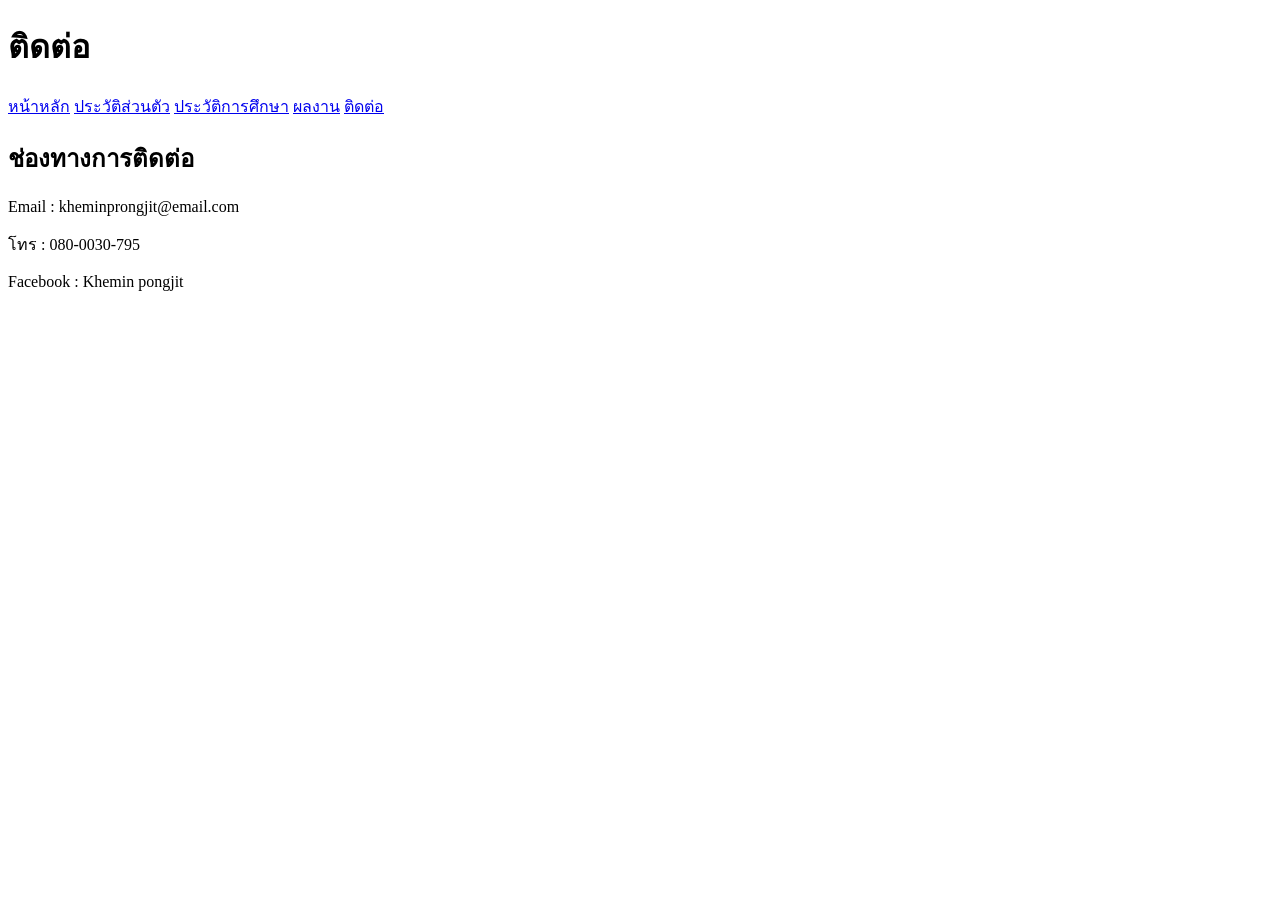
==== contact.html @ 2973a515 "Create contact.html" ====
<!DOCTYPE html>
<html lang="th">
<head>
<meta charset="UTF-8">
<meta name="viewport" content="width=device-width, initial-scale=1.0">
<title>ติดต่อ</title>
<link rel="stylesheet" href="style.css">
</head>
<body>

<header>
<h1>ติดต่อ</h1>

<nav>
<a href="index.html">หน้าหลัก</a>
<a href="profile.html">ประวัติส่วนตัว</a>
<a href="education.html">ประวัติการศึกษา</a>
<a href="portfolio.html">ผลงาน</a>
<a href="contact.html">ติดต่อ</a>
</nav>

</header>

<section class="container">

<h2>ช่องทางการติดต่อ</h2>

<p>Email : kheminprongjit@email.com</p>

<p>โทร : 080-0030-795</p>

<p>Facebook : Khemin pongjit</p>
</section>

</body>
</html>
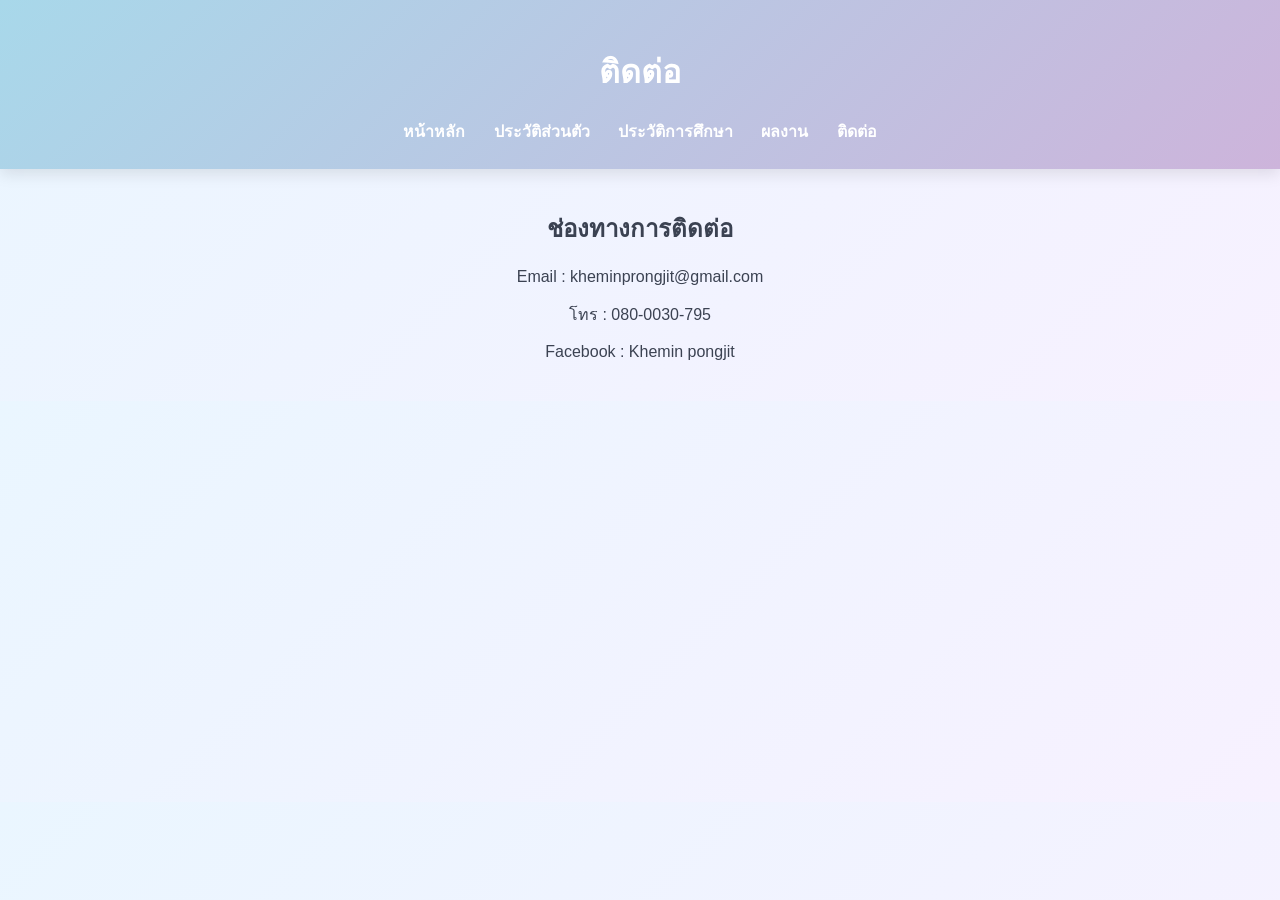
==== commit 1b9f9667: "Update contact.html" ====
--- a/contact.html
+++ b/contact.html
@@ -25,7 +25,7 @@
 
 <h2>ช่องทางการติดต่อ</h2>
 
-<p>Email : kheminprongjit@email.com</p>
+<p>Email : kheminprongjit@gmail.com</p>
 
 <p>โทร : 080-0030-795</p>
 
--- a/style.css
+++ b/style.css
@@ -0,0 +1,78 @@
+body{
+    margin:0;
+    font-family:"Poppins", Arial, sans-serif;
+    background:linear-gradient(135deg,#EAF6FF,#F7F1FF);
+    color:#3B4252;
+}
+
+header{
+    background:linear-gradient(135deg,#A8D8EA,#CDB4DB);
+    color:#ffffff;
+    padding:25px;
+    text-align:center;
+    box-shadow:0 5px 15px rgba(0,0,0,0.1);
+}
+
+nav a{
+    color:#ffffff;
+    text-decoration:none;
+    margin:0 12px;
+    font-weight:bold;
+    transition:.3s;
+}
+
+nav a:hover{
+    color:#FFF3B0;
+}
+
+.container{
+    width:80%;
+    margin:40px auto;
+    text-align:center;
+    animation:slideDown 1s ease;
+}
+}
+
+.card{
+    background:rgba(255,255,255,0.8);
+    padding:25px;
+    margin:20px auto;
+    border-radius:20px;
+    max-width:600px;
+    box-shadow:0 10px 25px rgba(170,170,200,.25);
+    transition:.4s;
+}
+
+.card:hover{
+    transform:translateY(-10px);
+    box-shadow:0 15px 35px rgba(150,150,200,.35);
+}
+
+.btn{
+    display:inline-block;
+    padding:12px 25px;
+    background:#9AD0F5;
+    color:white;
+    border-radius:30px;
+    text-decoration:none;
+    transition:.3s;
+}
+
+.btn:hover{
+    background:#B8A4FF;
+    transform:scale(1.05);}
+img{
+    border-radius:50%;
+    border:5px solid white;
+    box-shadow:0 5px 15px rgba(0,0,0,.15);
+}
+
+@keyframes slideDown{
+    from{
+        opacity:0;
+        transform:translateY(-60px);
+    }
+    to{
+        opacity:1;
+        transform:translateY(0);
+    }
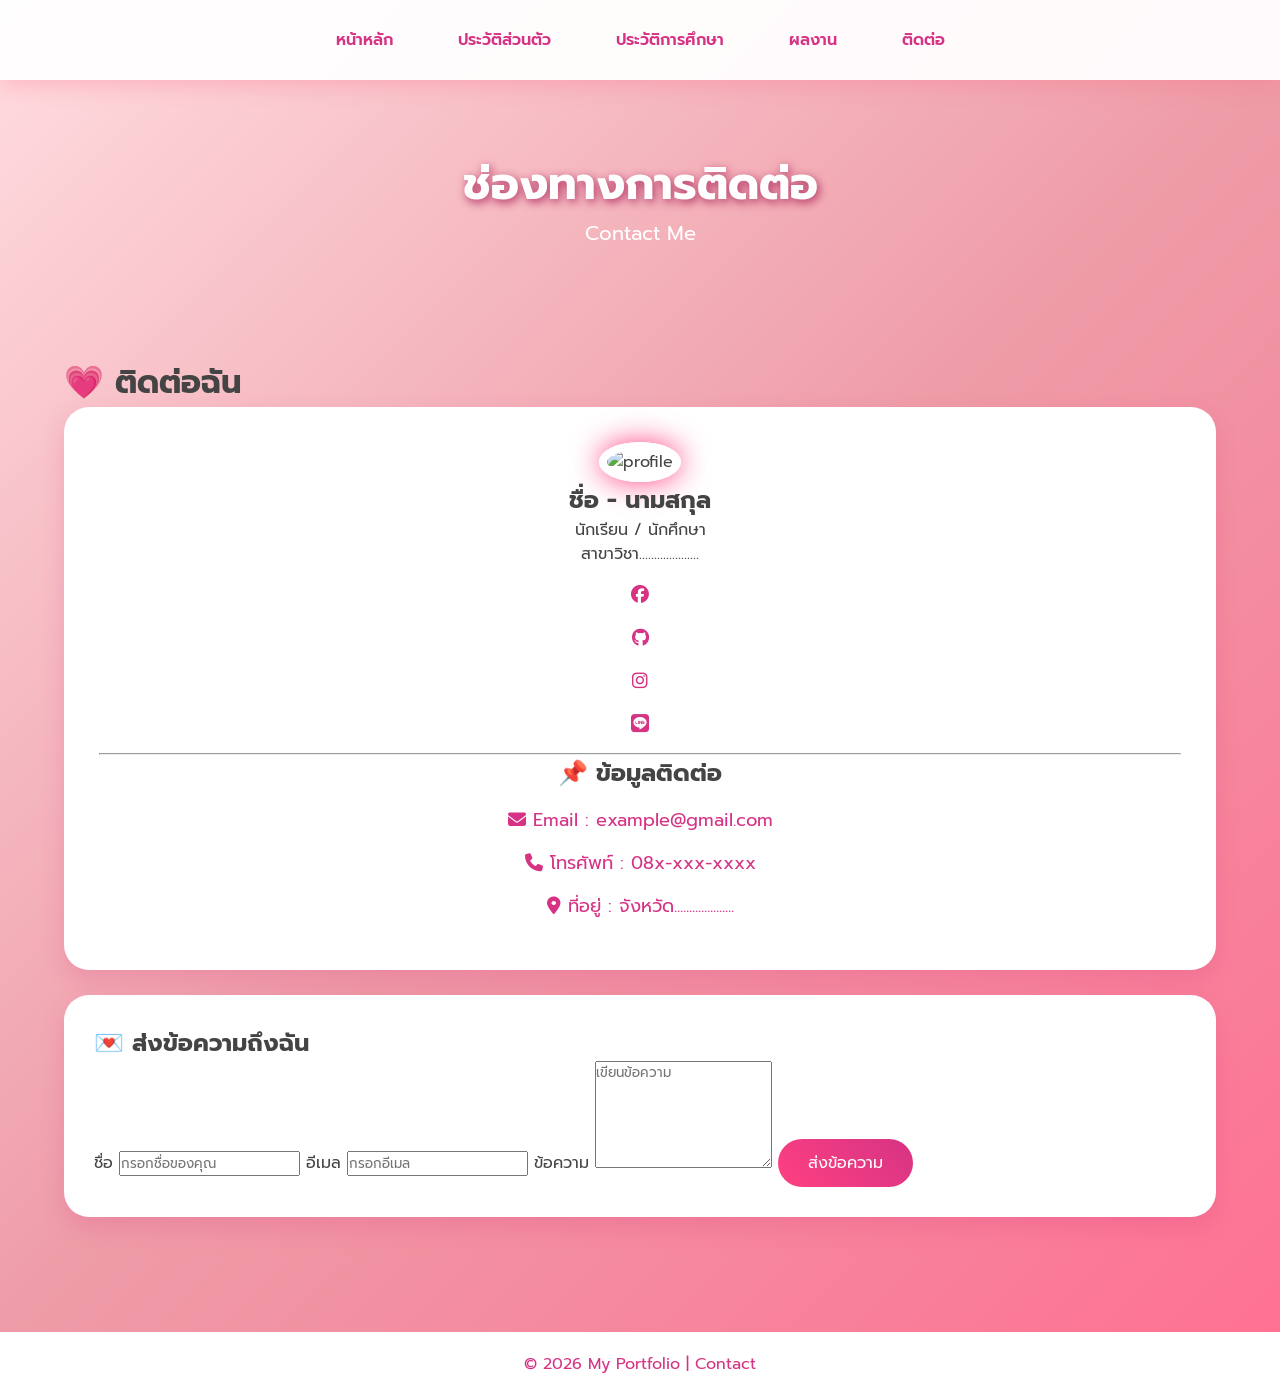
==== commit b845d53b: "Update contact.html" ====
--- a/contact.html
+++ b/contact.html
@@ -1,36 +1,214 @@
 <!DOCTYPE html>
 <html lang="th">
+
 <head>
+
 <meta charset="UTF-8">
+
 <meta name="viewport" content="width=device-width, initial-scale=1.0">
-<title>ติดต่อ</title>
+
+<title>ช่องทางการติดต่อ</title>
+
 <link rel="stylesheet" href="style.css">
+
+<!-- Icon -->
+<link rel="stylesheet" href="https://cdnjs.cloudflare.com/ajax/libs/font-awesome/6.5.0/css/all.min.css">
+
 </head>
+
+
 <body>
 
+
+<!-- เมนู -->
+
+<nav>
+
+<a href="index.html">หน้าหลัก</a>
+
+<a href="profile.html">ประวัติส่วนตัว</a>
+
+<a href="education.html">ประวัติการศึกษา</a>
+
+<a href="portfolio.html">ผลงาน</a>
+
+<a href="contact.html">ติดต่อ</a>
+
+</nav>
+
+
+
+<!-- Header -->
+
 <header>
-<h1>ติดต่อ</h1>
-
-<nav>
-<a href="index.html">หน้าหลัก</a>
-<a href="profile.html">ประวัติส่วนตัว</a>
-<a href="education.html">ประวัติการศึกษา</a>
-<a href="portfolio.html">ผลงาน</a>
-<a href="contact.html">ติดต่อ</a>
-</nav>
+
+<h1>ช่องทางการติดต่อ</h1>
+
+<p>Contact Me</p>
 
 </header>
 
-<section class="container">
-
-<h2>ช่องทางการติดต่อ</h2>
-
-<p>Email : kheminprongjit@gmail.com</p>
-
-<p>โทร : 080-0030-795</p>
-
-<p>Facebook : Khemin pongjit</p>
-</section>
+
+
+<div class="container">
+
+
+<h1 class="section-title">
+💗 ติดต่อฉัน
+</h1>
+
+
+
+<div class="contact-box">
+
+
+<img src="images/profile.jpg"
+class="profile-img"
+alt="profile">
+
+
+
+<h2>
+ชื่อ - นามสกุล
+</h2>
+
+
+<p>
+นักเรียน / นักศึกษา
+<br>
+สาขาวิชา....................
+</p>
+
+
+
+<div class="social">
+
+
+<a href="#" title="Facebook">
+<i class="fab fa-facebook"></i>
+</a>
+
+
+<a href="#" title="GitHub">
+<i class="fab fa-github"></i>
+</a>
+
+
+<a href="#" title="Instagram">
+<i class="fab fa-instagram"></i>
+</a>
+
+
+<a href="#" title="Line">
+<i class="fab fa-line"></i>
+</a>
+
+
+</div>
+
+
+
+<hr>
+
+
+<h2>
+📌 ข้อมูลติดต่อ
+</h2>
+
+
+<a href="#">
+<i class="fa-solid fa-envelope"></i>
+Email : example@gmail.com
+</a>
+
+
+<a href="#">
+<i class="fa-solid fa-phone"></i>
+โทรศัพท์ : 08x-xxx-xxxx
+</a>
+
+
+<a href="#">
+<i class="fa-solid fa-location-dot"></i>
+ที่อยู่ : จังหวัด....................
+</a>
+
+
+
+</div>
+
+
+
+
+<!-- ฟอร์มติดต่อ -->
+
+
+<div class="card">
+
+
+<h2>
+💌 ส่งข้อความถึงฉัน
+</h2>
+
+
+
+<form>
+
+
+<label>
+ชื่อ
+</label>
+
+<input type="text"
+placeholder="กรอกชื่อของคุณ">
+
+
+
+<label>
+อีเมล
+</label>
+
+<input type="email"
+placeholder="กรอกอีเมล">
+
+
+
+<label>
+ข้อความ
+</label>
+
+<textarea rows="5"
+placeholder="เขียนข้อความ"></textarea>
+
+
+
+<button type="submit">
+ส่งข้อความ
+</button>
+
+
+
+</form>
+
+
+</div>
+
+
+
+
+</div>
+
+
+
+
+<footer>
+
+© 2026 My Portfolio | Contact
+
+</footer>
+
+
 
 </body>
+
 </html>
--- a/style.css
+++ b/style.css
@@ -1,78 +1,523 @@
+/* =================================
+   Pink Modern Portfolio CSS
+   index.html
+   profile.html
+   education.html
+   portfolio.html
+   contact.html
+================================= */
+
+@import url('https://fonts.googleapis.com/css2?family=Prompt:wght@300;400;500;600;700&display=swap');
+
+
+*{
+    margin:0;
+    padding:0;
+    box-sizing:border-box;
+    font-family:'Prompt',sans-serif;
+}
+
+
 body{
-    margin:0;
-    font-family:"Poppins", Arial, sans-serif;
-    background:linear-gradient(135deg,#EAF6FF,#F7F1FF);
-    color:#3B4252;
-}
+
+    background:
+    linear-gradient(
+        135deg,
+        #ffdde1,
+        #ee9ca7,
+        #ff6f91
+    );
+
+    min-height:100vh;
+
+    color:#444;
+
+}
+
+
+
+/* ======================
+        Navigation
+====================== */
+
+nav{
+
+    background:rgba(255,255,255,0.95);
+
+    display:flex;
+
+    justify-content:center;
+
+    flex-wrap:wrap;
+
+    gap:15px;
+
+    padding:18px;
+
+    position:sticky;
+
+    top:0;
+
+    z-index:1000;
+
+    box-shadow:
+    0 5px 20px rgba(255,105,135,.3);
+
+}
+
+
+nav a{
+
+    text-decoration:none;
+
+    color:#d63384;
+
+    font-weight:600;
+
+    padding:10px 25px;
+
+    border-radius:30px;
+
+    transition:.3s;
+
+}
+
+
+nav a:hover{
+
+    background:
+
+    linear-gradient(
+    45deg,
+    #ff6f91,
+    #d63384
+    );
+
+    color:white;
+
+    transform:translateY(-3px);
+
+}
+
+
+
+/* ======================
+        Header
+====================== */
 
 header{
-    background:linear-gradient(135deg,#A8D8EA,#CDB4DB);
-    color:#ffffff;
+
+    text-align:center;
+
+    padding:70px 20px;
+
+}
+
+
+header h1{
+
+    font-size:45px;
+
+    color:white;
+
+    text-shadow:
+    2px 3px 10px #b03060;
+
+}
+
+
+header p{
+
+    font-size:20px;
+
+    color:white;
+
+}
+
+
+
+.profile-img{
+
+    width:200px;
+
+    height:200px;
+
+    object-fit:cover;
+
+    border-radius:50%;
+
+    border:8px solid white;
+
+    box-shadow:
+
+    0 0 30px #ff4081;
+
+}
+
+
+
+/* ======================
+        Container
+====================== */
+
+.container{
+
+    width:90%;
+
+    max-width:1200px;
+
+    margin:auto;
+
+    padding:40px 0;
+
+}
+
+
+
+/* ======================
+        Card
+====================== */
+
+.card{
+
+    background:white;
+
+    border-radius:25px;
+
+    padding:30px;
+
+    margin:25px 0;
+
+    box-shadow:
+
+    0 10px 25px rgba(214,51,132,.2);
+
+    transition:.4s;
+
+}
+
+
+.card:hover{
+
+    transform:translateY(-10px);
+
+    box-shadow:
+
+    0 15px 35px rgba(255,64,129,.35);
+
+}
+
+
+
+/* ======================
+        Profile
+====================== */
+
+.info{
+
+    display:grid;
+
+    grid-template-columns:
+    repeat(auto-fit,minmax(250px,1fr));
+
+    gap:20px;
+
+}
+
+
+.info-box{
+
+    background:#fff0f5;
+
     padding:25px;
+
+    border-radius:20px;
+
     text-align:center;
-    box-shadow:0 5px 15px rgba(0,0,0,0.1);
-}
-
-nav a{
-    color:#ffffff;
+
+}
+
+
+
+/* ======================
+        Education
+====================== */
+
+.timeline{
+
+    border-left:
+
+    5px solid #ff6f91;
+
+    padding-left:25px;
+
+}
+
+
+.timeline-item{
+
+    background:white;
+
+    padding:25px;
+
+    margin-bottom:25px;
+
+    border-radius:20px;
+
+    box-shadow:
+
+    0 8px 20px rgba(0,0,0,.1);
+
+}
+
+
+
+/* ======================
+        Portfolio
+====================== */
+
+.portfolio{
+
+    display:grid;
+
+    grid-template-columns:
+    repeat(auto-fit,minmax(300px,1fr));
+
+    gap:30px;
+
+}
+
+
+
+.portfolio-box{
+
+    background:white;
+
+    border-radius:25px;
+
+    overflow:hidden;
+
+    box-shadow:
+
+    0 10px 25px rgba(214,51,132,.2);
+
+    transition:.4s;
+
+}
+
+
+.portfolio-box:hover{
+
+    transform:
+
+    translateY(-12px);
+
+    box-shadow:
+
+    0 0 30px #ff6f91;
+
+}
+
+
+
+.portfolio-box img{
+
+    width:100%;
+
+    height:220px;
+
+    object-fit:cover;
+
+}
+
+
+.portfolio-box h2{
+
+    padding:20px;
+
+    color:#d63384;
+
+}
+
+
+.portfolio-box p{
+
+    padding:0 20px 25px;
+
+}
+
+
+
+/* ======================
+        Contact
+====================== */
+
+.contact-box{
+
+    background:white;
+
+    padding:35px;
+
+    border-radius:25px;
+
+    text-align:center;
+
+    box-shadow:
+
+    0 10px 25px rgba(214,51,132,.2);
+
+}
+
+
+.contact-box a{
+
+    display:block;
+
+    margin:15px;
+
+    color:#d63384;
+
     text-decoration:none;
-    margin:0 12px;
-    font-weight:bold;
-    transition:.3s;
-}
-
-nav a:hover{
-    color:#FFF3B0;
-}
-
-.container{
-    width:80%;
-    margin:40px auto;
+
+    font-size:18px;
+
+}
+
+
+.contact-box a:hover{
+
+    color:#ff4081;
+
+}
+
+
+
+/* ======================
+        Button
+====================== */
+
+button{
+
+    background:
+
+    linear-gradient(
+    45deg,
+    #ff4081,
+    #d63384
+    );
+
+    color:white;
+
+    border:none;
+
+    padding:12px 30px;
+
+    border-radius:50px;
+
+    cursor:pointer;
+
+    font-size:16px;
+
+}
+
+
+button:hover{
+
+    transform:scale(1.1);
+
+    box-shadow:
+
+    0 0 20px #ff6f91;
+
+}
+
+
+
+/* ======================
+        Footer
+====================== */
+
+footer{
+
+    background:white;
+
+    color:#d63384;
+
     text-align:center;
-    animation:slideDown 1s ease;
-}
-}
-
-.card{
-    background:rgba(255,255,255,0.8);
-    padding:25px;
-    margin:20px auto;
-    border-radius:20px;
-    max-width:600px;
-    box-shadow:0 10px 25px rgba(170,170,200,.25);
-    transition:.4s;
-}
-
-.card:hover{
-    transform:translateY(-10px);
-    box-shadow:0 15px 35px rgba(150,150,200,.35);
-}
-
-.btn{
-    display:inline-block;
-    padding:12px 25px;
-    background:#9AD0F5;
-    color:white;
-    border-radius:30px;
-    text-decoration:none;
-    transition:.3s;
-}
-
-.btn:hover{
-    background:#B8A4FF;
-    transform:scale(1.05);}
-img{
-    border-radius:50%;
-    border:5px solid white;
-    box-shadow:0 5px 15px rgba(0,0,0,.15);
-}
-
-@keyframes slideDown{
+
+    padding:20px;
+
+    margin-top:50px;
+
+}
+
+
+
+/* ======================
+        Animation
+====================== */
+
+.card,
+.portfolio-box,
+.timeline-item{
+
+    animation:
+
+    fadeIn .8s ease;
+
+}
+
+
+@keyframes fadeIn{
+
     from{
+
         opacity:0;
-        transform:translateY(-60px);
+
+        transform:translateY(40px);
+
     }
+
     to{
+
         opacity:1;
+
         transform:translateY(0);
+
     }
+
+}
+
+
+
+/* ======================
+        Responsive
+====================== */
+
+@media(max-width:768px){
+
+header h1{
+
+    font-size:32px;
+
+}
+
+
+nav{
+
+    flex-direction:column;
+
+    text-align:center;
+
+}
+
+
+.profile-img{
+
+    width:150px;
+
+    height:150px;
+
+}
+
+}
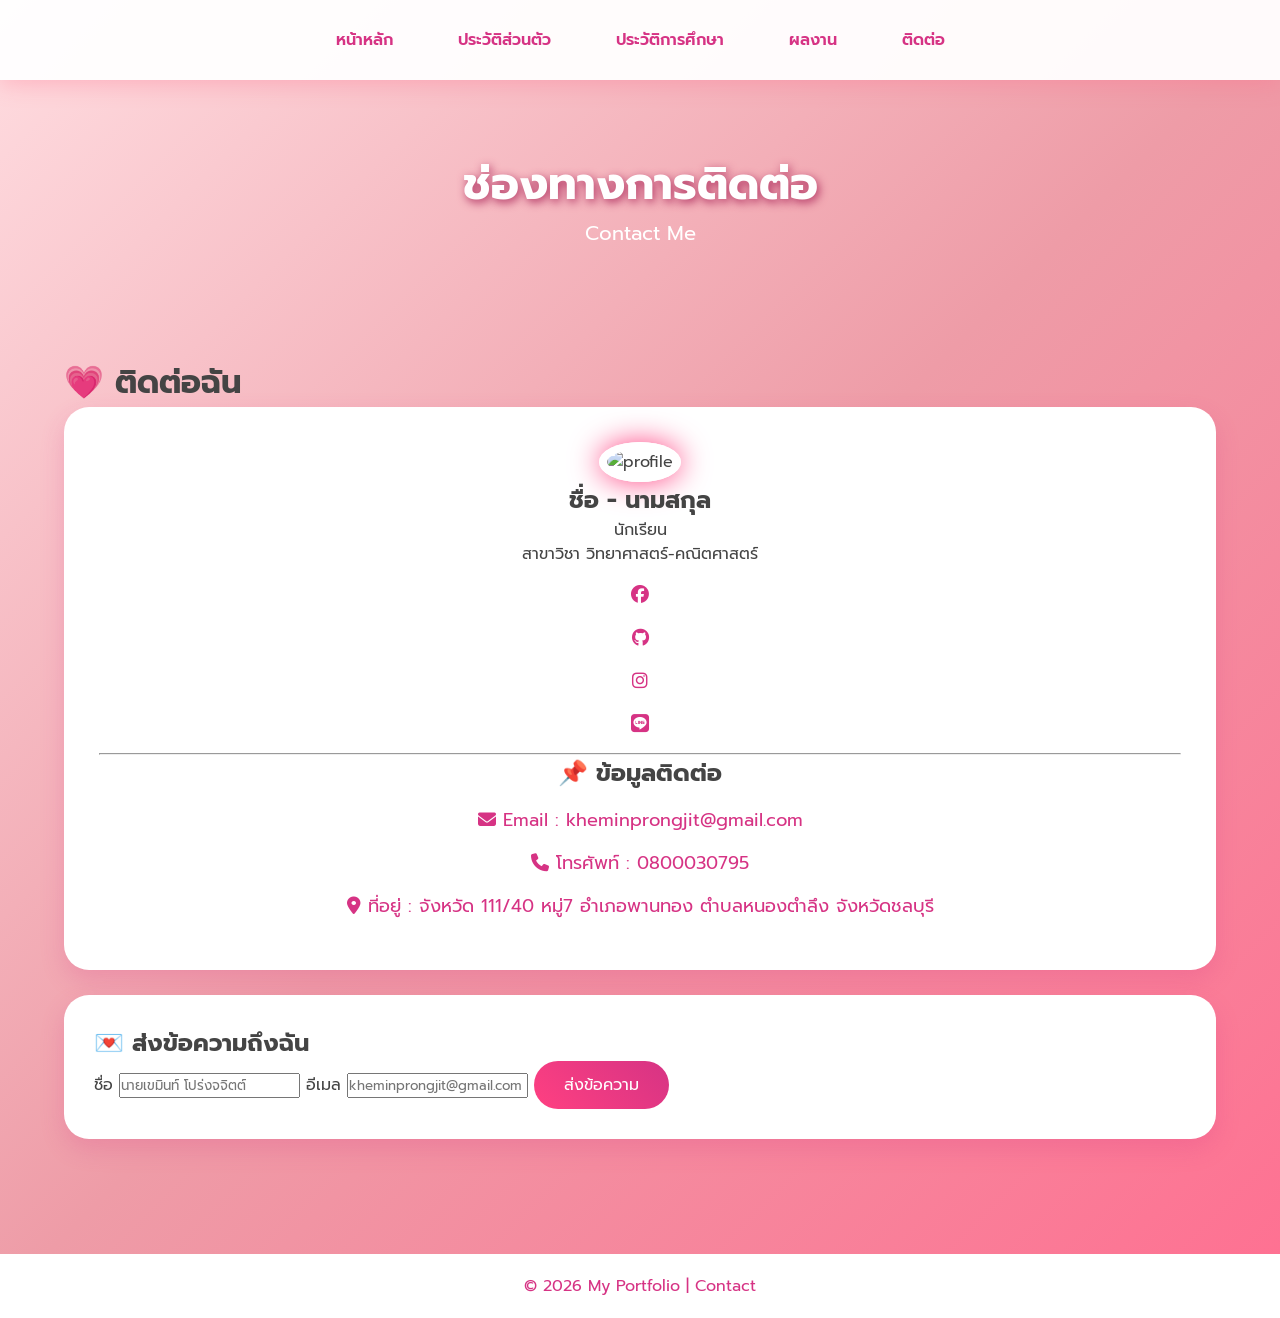
==== commit d4122992: "Update contact.html" ====
--- a/contact.html
+++ b/contact.html
@@ -62,7 +62,7 @@
 <div class="contact-box">
 
 
-<img src="images/profile.jpg"
+<img src="images/9-2-69-159.jpg"
 class="profile-img"
 alt="profile">
 
@@ -74,9 +74,9 @@
 
 
 <p>
-นักเรียน / นักศึกษา
+นักเรียน
 <br>
-สาขาวิชา....................
+สาขาวิชา วิทยาศาสตร์-คณิตศาสตร์
 </p>
 
 
@@ -118,19 +118,19 @@
 
 <a href="#">
 <i class="fa-solid fa-envelope"></i>
-Email : example@gmail.com
+Email : kheminprongjit@gmail.com
 </a>
 
 
 <a href="#">
 <i class="fa-solid fa-phone"></i>
-โทรศัพท์ : 08x-xxx-xxxx
+โทรศัพท์ : 0800030795
 </a>
 
 
 <a href="#">
 <i class="fa-solid fa-location-dot"></i>
-ที่อยู่ : จังหวัด....................
+ที่อยู่ : จังหวัด 111/40 หมู่7 อำเภอพานทอง ตำบลหนองตำลึง จังหวัดชลบุรี
 </a>
 
 
@@ -160,7 +160,7 @@
 </label>
 
 <input type="text"
-placeholder="กรอกชื่อของคุณ">
+placeholder="นายเขมินท์ โปร่งจจิตต์">
 
 
 
@@ -169,16 +169,7 @@
 </label>
 
 <input type="email"
-placeholder="กรอกอีเมล">
-
-
-
-<label>
-ข้อความ
-</label>
-
-<textarea rows="5"
-placeholder="เขียนข้อความ"></textarea>
+placeholder="kheminprongjit@gmail.com">
 
 
 
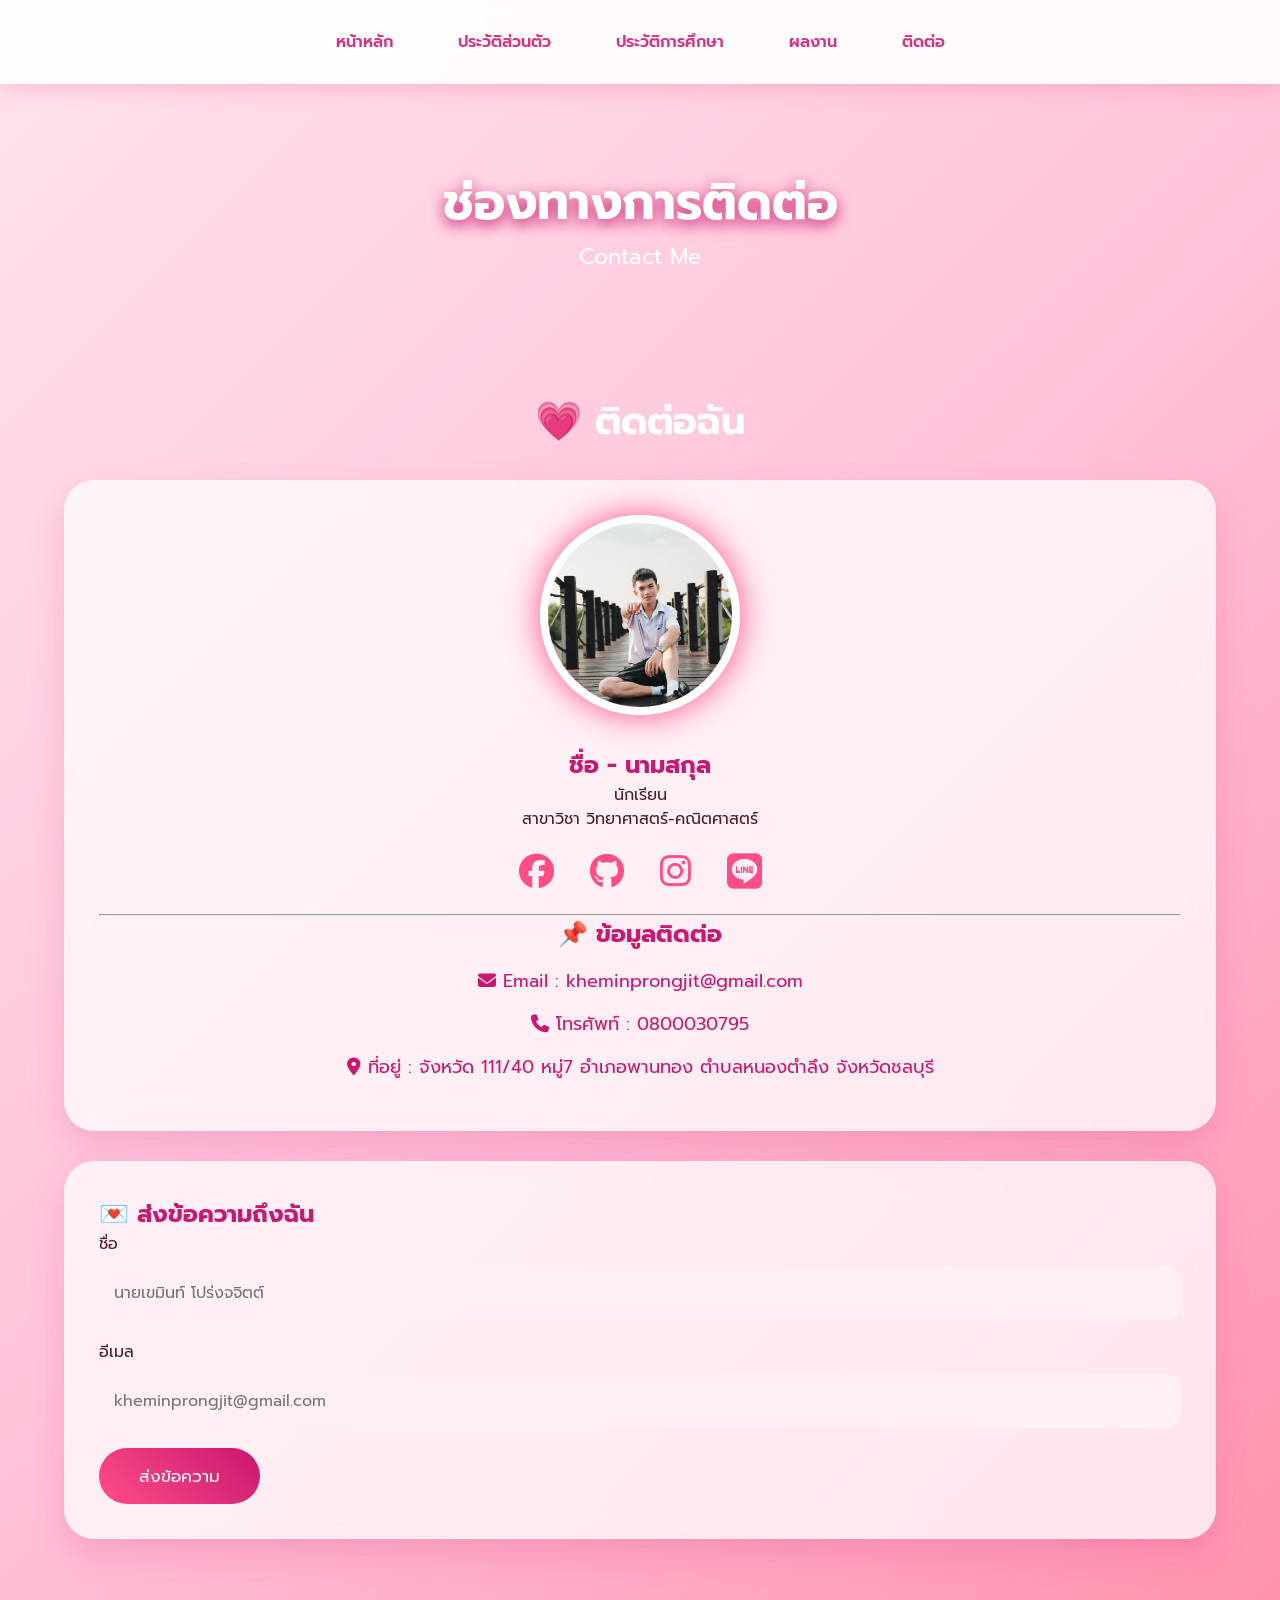
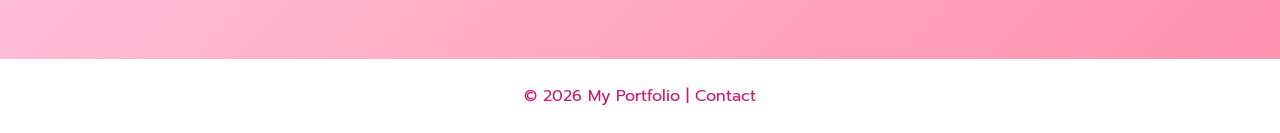
==== commit 4bda7842: "Update contact.html" ====
--- a/contact.html
+++ b/contact.html
@@ -84,7 +84,7 @@
 <div class="social">
 
 
-<a href="#" title="Facebook">
+<a href="https://www.facebook.com/Khemin Pongjit" target="_blank" title="Facebook">
 <i class="fab fa-facebook"></i>
 </a>
 
--- a/style.css
+++ b/style.css
@@ -1,12 +1,15 @@
-/* =================================
-   Pink Modern Portfolio CSS
+/* =====================================
+   PINK LUXURY PORTFOLIO STYLE
+   For:
    index.html
    profile.html
    education.html
    portfolio.html
    contact.html
-================================= */
-
+===================================== */
+
+
+/* Font */
 @import url('https://fonts.googleapis.com/css2?family=Prompt:wght@300;400;500;600;700&display=swap');
 
 
@@ -21,28 +24,31 @@
 body{
 
     background:
+
     linear-gradient(
         135deg,
-        #ffdde1,
-        #ee9ca7,
-        #ff6f91
+        #ffe4ec,
+        #ffc1d9,
+        #ff8fab
     );
 
+    color:#4a1c2d;
+
     min-height:100vh;
 
-    color:#444;
-
-}
-
-
-
-/* ======================
-        Navigation
-====================== */
+}
+
+
+/* ==========================
+        Navbar
+========================== */
+
 
 nav{
 
-    background:rgba(255,255,255,0.95);
+    background:rgba(255,255,255,0.9);
+
+    backdrop-filter:blur(15px);
 
     display:flex;
 
@@ -68,17 +74,17 @@
 
 nav a{
 
+    color:#d63384;
+
     text-decoration:none;
 
-    color:#d63384;
-
     font-weight:600;
 
-    padding:10px 25px;
-
-    border-radius:30px;
-
-    transition:.3s;
+    padding:12px 25px;
+
+    border-radius:50px;
+
+    transition:.4s;
 
 }
 
@@ -89,49 +95,51 @@
 
     linear-gradient(
     45deg,
-    #ff6f91,
-    #d63384
+    #ff4d88,
+    #c91870
     );
 
     color:white;
 
-    transform:translateY(-3px);
-
-}
-
-
-
-/* ======================
+    transform:translateY(-5px);
+
+}
+
+
+
+/* ==========================
         Header
-====================== */
+========================== */
+
 
 header{
 
     text-align:center;
 
-    padding:70px 20px;
+    padding:80px 20px;
 
 }
 
 
 header h1{
 
-    font-size:45px;
-
     color:white;
 
+    font-size:50px;
+
     text-shadow:
-    2px 3px 10px #b03060;
+
+    0 5px 15px #c91870;
 
 }
 
 
 header p{
 
-    font-size:20px;
-
     color:white;
 
+    font-size:22px;
+
 }
 
 
@@ -142,23 +150,26 @@
 
     height:200px;
 
+    border-radius:50%;
+
     object-fit:cover;
 
-    border-radius:50%;
-
     border:8px solid white;
 
     box-shadow:
 
-    0 0 30px #ff4081;
-
-}
-
-
-
-/* ======================
+    0 0 35px #ff4d88;
+
+    margin-bottom:25px;
+
+}
+
+
+
+/* ==========================
         Container
-====================== */
+========================== */
+
 
 .container{
 
@@ -174,227 +185,297 @@
 
 
 
-/* ======================
-        Card
-====================== */
-
-.card{
+/* ==========================
+        Glass Card
+========================== */
+
+
+.card,
+.contact-box{
+
+    background:
+
+    rgba(255,255,255,.75);
+
+
+    backdrop-filter:
+
+    blur(15px);
+
+
+    border-radius:30px;
+
+
+    padding:35px;
+
+
+    margin:30px 0;
+
+
+    box-shadow:
+
+    0 15px 35px rgba(214,51,132,.2);
+
+
+    transition:.4s;
+
+}
+
+
+
+.card:hover,
+.contact-box:hover{
+
+    transform:
+
+    translateY(-10px);
+
+
+    box-shadow:
+
+    0 20px 40px rgba(255,64,129,.35);
+
+}
+
+
+
+/* ==========================
+        Titles
+========================== */
+
+
+h1,h2{
+
+    color:#c91870;
+
+}
+
+
+.section-title{
+
+    text-align:center;
+
+    color:white;
+
+    font-size:38px;
+
+    margin-bottom:30px;
+
+}
+
+
+
+/* ==========================
+        Portfolio
+========================== */
+
+
+.portfolio{
+
+    display:grid;
+
+    grid-template-columns:
+
+    repeat(auto-fit,minmax(300px,1fr));
+
+    gap:30px;
+
+}
+
+
+
+.portfolio-box{
 
     background:white;
 
     border-radius:25px;
 
-    padding:30px;
-
-    margin:25px 0;
-
-    box-shadow:
-
-    0 10px 25px rgba(214,51,132,.2);
+    overflow:hidden;
+
+    box-shadow:
+
+    0 10px 30px rgba(0,0,0,.15);
 
     transition:.4s;
 
 }
 
 
-.card:hover{
-
-    transform:translateY(-10px);
-
-    box-shadow:
-
-    0 15px 35px rgba(255,64,129,.35);
-
-}
-
-
-
-/* ======================
-        Profile
-====================== */
-
-.info{
-
-    display:grid;
-
-    grid-template-columns:
-    repeat(auto-fit,minmax(250px,1fr));
-
-    gap:20px;
-
-}
-
-
-.info-box{
+.portfolio-box:hover{
+
+    transform:
+
+    translateY(-15px);
+
+    box-shadow:
+
+    0 0 30px #ff4d88;
+
+}
+
+
+
+.portfolio-box img{
+
+    width:100%;
+
+    height:220px;
+
+    object-fit:cover;
+
+}
+
+
+.portfolio-box h2{
+
+    padding:20px;
+
+}
+
+
+.portfolio-box p{
+
+    padding:0 20px 25px;
+
+}
+
+
+
+/* ==========================
+        Education Timeline
+========================== */
+
+
+.timeline{
+
+    border-left:
+
+    5px solid #ff4d88;
+
+    padding-left:25px;
+
+}
+
+
+
+.timeline-item{
+
+    background:white;
+
+    padding:25px;
+
+    margin-bottom:25px;
+
+    border-radius:20px;
+
+    box-shadow:
+
+    0 10px 25px rgba(0,0,0,.15);
+
+}
+
+
+
+/* ==========================
+        Contact
+========================== */
+
+
+.contact-box{
+
+    text-align:center;
+
+}
+
+
+.contact-box a{
+
+    display:block;
+
+    color:#c91870;
+
+    text-decoration:none;
+
+    font-size:18px;
+
+    margin:15px;
+
+}
+
+
+.contact-box a:hover{
+
+    color:#ff4d88;
+
+}
+
+
+
+/* Social Icon */
+
+
+.social a{
+
+    display:inline-block;
+
+    margin:15px;
+
+    font-size:35px;
+
+    color:#ff4d88;
+
+    transition:.3s;
+
+}
+
+
+.social a:hover{
+
+    transform:
+
+    scale(1.3);
+
+    color:#c91870;
+
+}
+
+
+
+/* ==========================
+        Form
+========================== */
+
+
+input,
+textarea{
+
+    width:100%;
+
+    padding:15px;
+
+    margin:10px 0 20px;
+
+    border:none;
+
+    outline:none;
+
+    border-radius:15px;
 
     background:#fff0f5;
 
-    padding:25px;
-
-    border-radius:20px;
-
-    text-align:center;
-
-}
-
-
-
-/* ======================
-        Education
-====================== */
-
-.timeline{
-
-    border-left:
-
-    5px solid #ff6f91;
-
-    padding-left:25px;
-
-}
-
-
-.timeline-item{
-
-    background:white;
-
-    padding:25px;
-
-    margin-bottom:25px;
-
-    border-radius:20px;
-
-    box-shadow:
-
-    0 8px 20px rgba(0,0,0,.1);
-
-}
-
-
-
-/* ======================
-        Portfolio
-====================== */
-
-.portfolio{
-
-    display:grid;
-
-    grid-template-columns:
-    repeat(auto-fit,minmax(300px,1fr));
-
-    gap:30px;
-
-}
-
-
-
-.portfolio-box{
-
-    background:white;
-
-    border-radius:25px;
-
-    overflow:hidden;
-
-    box-shadow:
-
-    0 10px 25px rgba(214,51,132,.2);
-
-    transition:.4s;
-
-}
-
-
-.portfolio-box:hover{
-
-    transform:
-
-    translateY(-12px);
-
-    box-shadow:
-
-    0 0 30px #ff6f91;
-
-}
-
-
-
-.portfolio-box img{
-
-    width:100%;
-
-    height:220px;
-
-    object-fit:cover;
-
-}
-
-
-.portfolio-box h2{
-
-    padding:20px;
-
-    color:#d63384;
-
-}
-
-
-.portfolio-box p{
-
-    padding:0 20px 25px;
-
-}
-
-
-
-/* ======================
-        Contact
-====================== */
-
-.contact-box{
-
-    background:white;
-
-    padding:35px;
-
-    border-radius:25px;
-
-    text-align:center;
-
-    box-shadow:
-
-    0 10px 25px rgba(214,51,132,.2);
-
-}
-
-
-.contact-box a{
-
-    display:block;
-
-    margin:15px;
-
-    color:#d63384;
-
-    text-decoration:none;
-
-    font-size:18px;
-
-}
-
-
-.contact-box a:hover{
-
-    color:#ff4081;
-
-}
-
-
-
-/* ======================
-        Button
-====================== */
+    font-size:16px;
+
+}
+
+
+
+textarea{
+
+    resize:none;
+
+}
+
+
 
 button{
 
@@ -402,23 +483,26 @@
 
     linear-gradient(
     45deg,
-    #ff4081,
-    #d63384
+    #ff4d88,
+    #c91870
     );
 
     color:white;
 
     border:none;
 
-    padding:12px 30px;
+    padding:15px 40px;
 
     border-radius:50px;
 
     cursor:pointer;
 
-    font-size:16px;
-
-}
+    font-size:17px;
+
+    transition:.3s;
+
+}
+
 
 
 button:hover{
@@ -427,25 +511,26 @@
 
     box-shadow:
 
-    0 0 20px #ff6f91;
-
-}
-
-
-
-/* ======================
+    0 0 25px #ff4d88;
+
+}
+
+
+
+/* ==========================
         Footer
-====================== */
+========================== */
+
 
 footer{
 
     background:white;
 
-    color:#d63384;
-
     text-align:center;
 
-    padding:20px;
+    padding:25px;
+
+    color:#c91870;
 
     margin-top:50px;
 
@@ -453,36 +538,44 @@
 
 
 
-/* ======================
+/* ==========================
         Animation
-====================== */
+========================== */
+
 
 .card,
+.contact-box,
 .portfolio-box,
 .timeline-item{
 
     animation:
 
-    fadeIn .8s ease;
-
-}
-
-
-@keyframes fadeIn{
+    fade .8s ease;
+
+}
+
+
+
+@keyframes fade{
 
     from{
 
         opacity:0;
 
-        transform:translateY(40px);
+        transform:
+
+        translateY(50px);
 
     }
 
+
     to{
 
         opacity:1;
 
-        transform:translateY(0);
+        transform:
+
+        translateY(0);
 
     }
 
@@ -490,15 +583,17 @@
 
 
 
-/* ======================
+/* ==========================
         Responsive
-====================== */
+========================== */
+
 
 @media(max-width:768px){
 
+
 header h1{
 
-    font-size:32px;
+    font-size:35px;
 
 }
 
@@ -520,4 +615,12 @@
 
 }
 
-}
+
+.container{
+
+    width:95%;
+
+}
+
+
+}
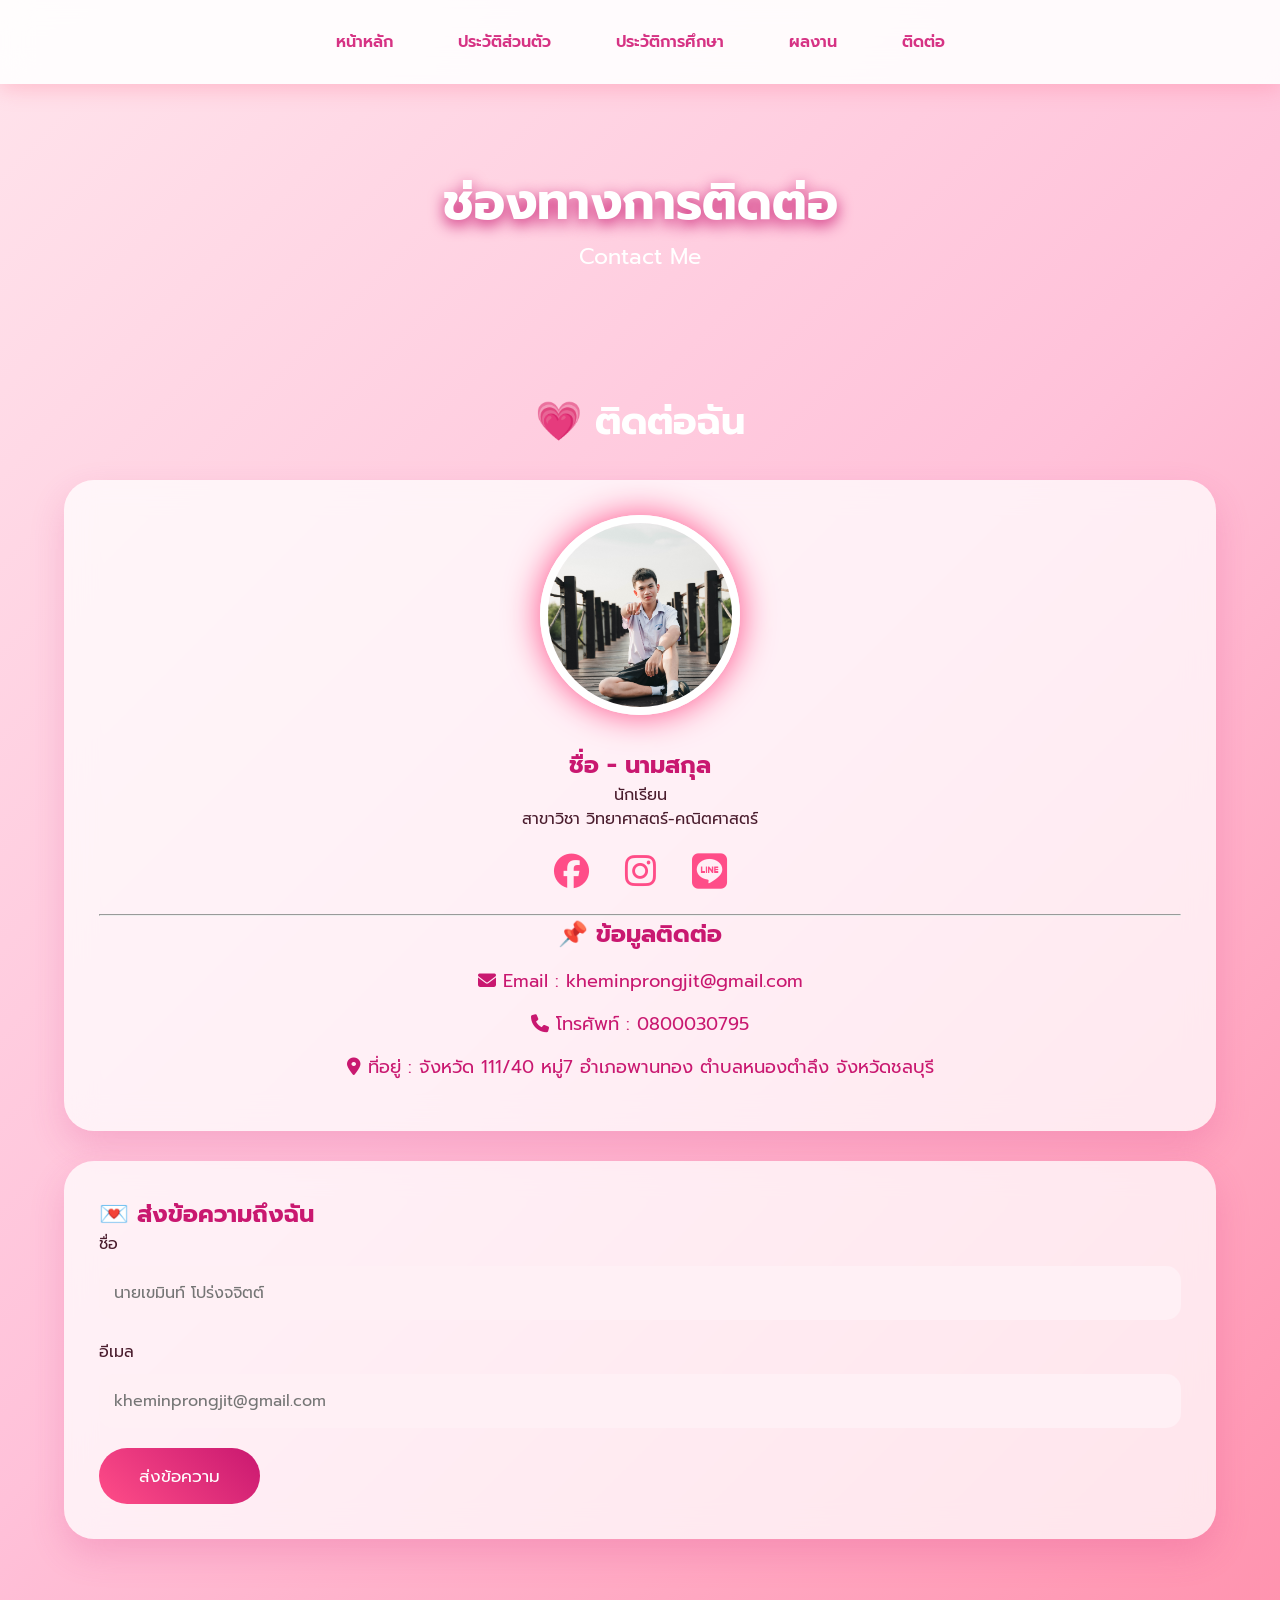
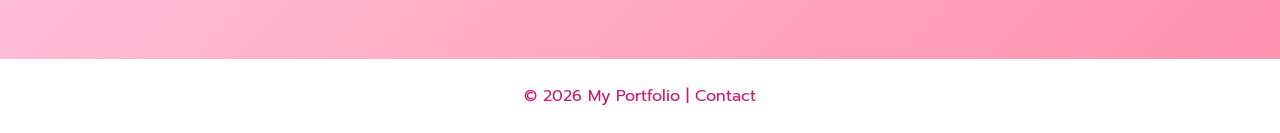
==== commit fd3997cf: "Update contact.html" ====
--- a/contact.html
+++ b/contact.html
@@ -89,17 +89,12 @@
 </a>
 
 
-<a href="#" title="GitHub">
-<i class="fab fa-github"></i>
-</a>
-
-
-<a href="#" title="Instagram">
+<a href="https://www.instagram.com/Khemin pongjit" target="_blank" title="Instagram">
 <i class="fab fa-instagram"></i>
 </a>
 
 
-<a href="#" title="Line">
+<a href="https://line.me/ti/p/~not.pj" target="_blank" title="Line">
 <i class="fab fa-line"></i>
 </a>
 
